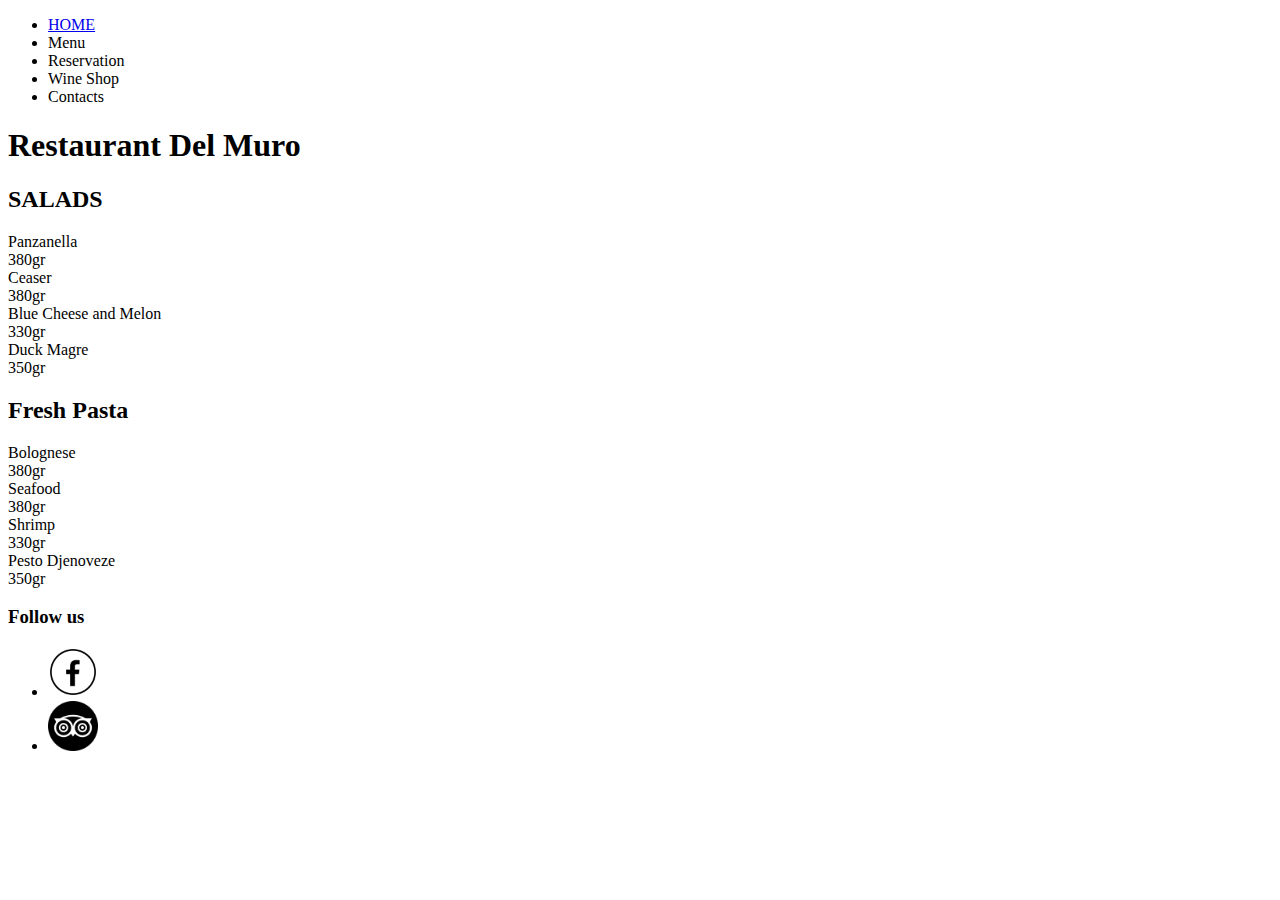
==== menu.html @ 31595d92 "update index html and menu html" ====
<!DOCTYPE html>
<html lang="en">
<head>
    <meta charset="UTF-8">
    <meta http-equiv="X-UA-Compatible" content="IE=edge">
    <meta name="viewport" content="width=device-width, initial-scale=1.0">
    <title>Del Muro | Menu</title>
</head>
<body>
    <header>
        <nav>
            <ul>
                <li><a href="index.html">HOME</a></li>
                <li>Menu</li>
                <li>Reservation</li>
                <li>Wine Shop</li>
                <li>Contacts</li>
            </ul>
        </nav>
        <h1>Restaurant Del Muro</h1>
    </header>
        <h2>SALADS</h2>
        <div>
            <div class="meal">Panzanella</div> 
            <div class="grm">380gr</div> 

            <div class="meal">Ceaser</div>
            <div class="grm">380gr</div>  
            <div class="meal">Blue Cheese and Melon</div>
            <div class="grm">330gr</div> 
            <div class="meal">Duck Magre</div> 
            <div class="grm">350gr</div> 
        </div>
        <h2>Fresh Pasta</h2>
        <div>
            <div class="meal">Bolognese</div> 
            <div class="grm">380gr</div> 
            <div class="meal">Seafood</div>
            <div class="grm">380gr</div>  
            <div class="meal">Shrimp</div>
            <div class="grm">330gr</div> 
            <div class="meal">Pesto Djenoveze</div> 
            <div class="grm">350gr</div> 
        </div>

    <footer>
        <h3>Follow us</h3>
        <ul>
            <li><a href="https://www.facebook.com/delmurosozopol/" target="_blank"> <img src="images/logo-facebookpng-32255.png" alt="Facebook" width="50" height ="50"></a></li>
            <li><a href="https://www.tripadvisor.com/Restaurant_Review-g635769-d8552673-Reviews-Del_Muro-Sozopol_Burgas_Province.html"><img src="images/tripadvisor-28220.png" alt="TripAdvisor" width="50" height ="50"></a></li>
        </ul>
    </footer>
    
</body>
</html>
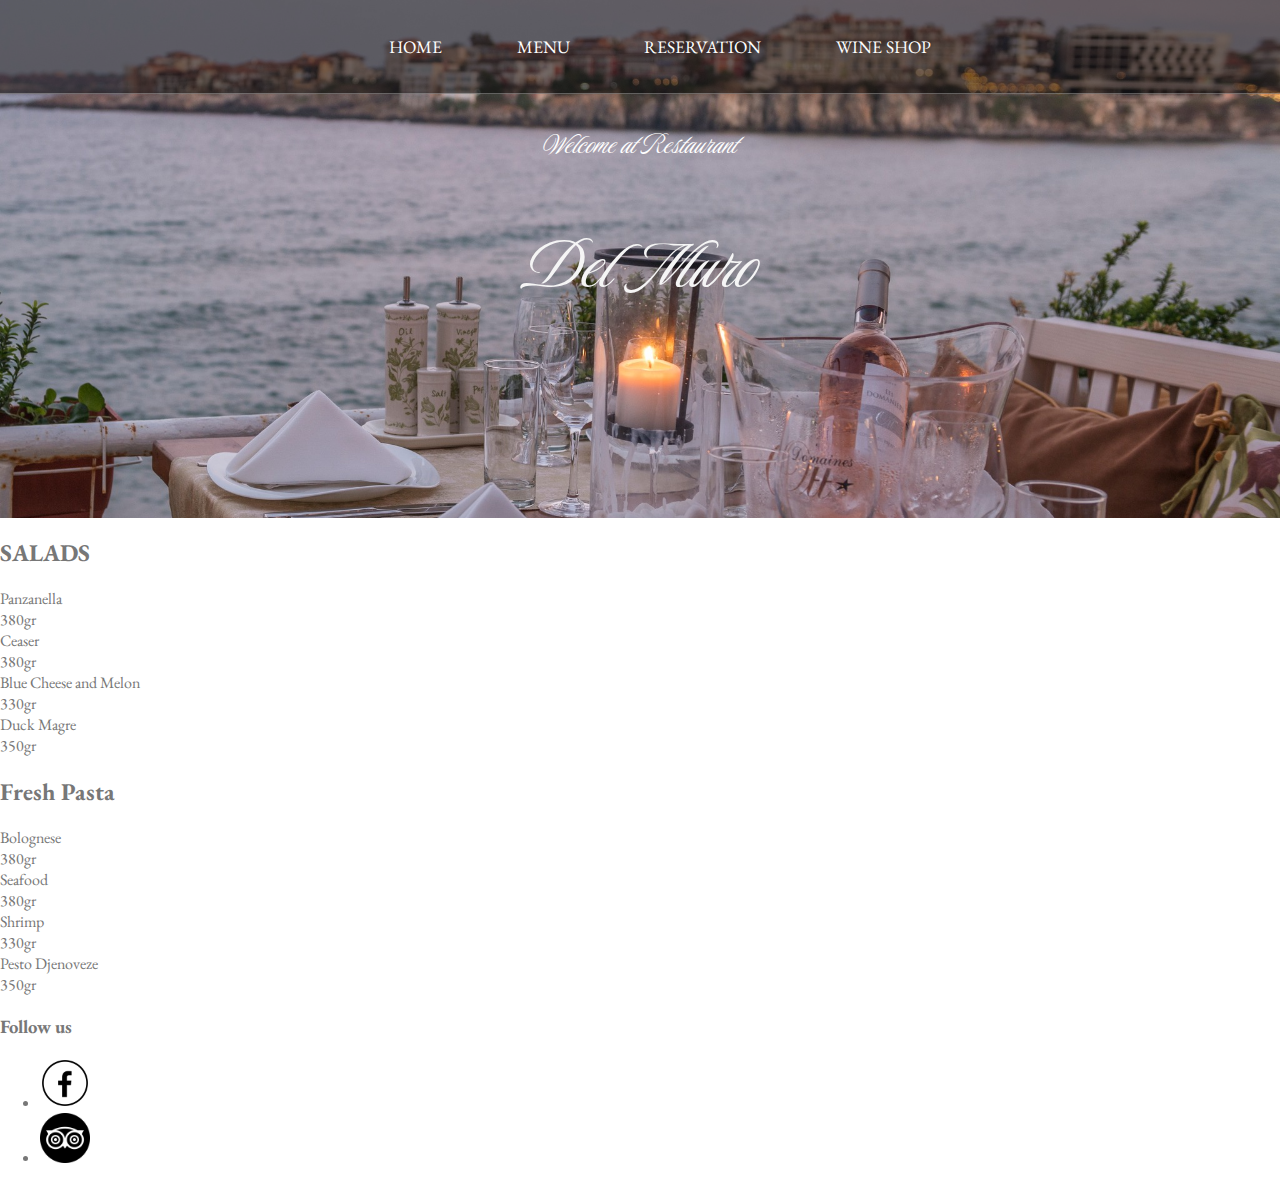
==== commit 5c2fe59b: "update HTML CSS menu and index" ====
--- a/menu.html
+++ b/menu.html
@@ -5,19 +5,22 @@
     <meta http-equiv="X-UA-Compatible" content="IE=edge">
     <meta name="viewport" content="width=device-width, initial-scale=1.0">
     <title>Del Muro | Menu</title>
+    <link rel="stylesheet" href="styles.css">
 </head>
 <body>
-    <header>
-        <nav>
-            <ul>
+    <header class="main-header">
+        <nav class="navigation">
+            <ul class="navUL">
                 <li><a href="index.html">HOME</a></li>
-                <li>Menu</li>
-                <li>Reservation</li>
-                <li>Wine Shop</li>
-                <li>Contacts</li>
+                <li><a href="menu.html">Menu</a></li>
+                <li><a>Reservation</a></li>
+                <li><a>Wine Shop</a></li>
             </ul>
         </nav>
-        <h1>Restaurant Del Muro</h1>
+        <div class="centralH">
+        <h3 class ="subH">Welcome at Restaurant</h3>
+        <h1 class="restaurant-name">Del  Muro</h1>
+        </div>
     </header>
         <h2>SALADS</h2>
         <div>
--- a/styles.css
+++ b/styles.css
@@ -0,0 +1,61 @@
+@import url('https://fonts.googleapis.com/css2?family=EB+Garamond&family=Luxurious+Script&display=swap');
+@import url('https://fonts.googleapis.com/css2?family=Luxurious+Script&display=swap');
+*{
+    box-sizing: border-box;
+    color: #777;
+    font-family: EB Garamond;
+}
+title {
+    font-family: Luxurious script;
+}
+html, body{
+    margin: 0;
+    padding: 0;
+}
+.navUL {
+    margin: 0;
+}
+.navUL li{
+    display: inline;
+ 
+
+}
+.navUL a{
+    display: inline-block;
+    padding: 2em;
+    color: white;
+    text-decoration: none;
+    text-transform: uppercase;
+
+}
+.navUL a:hover{
+    background-color: rgba(255,255, 255,.3);
+}
+.navigation{
+    text-align: center;
+    font-size: 1.1em;
+    border-bottom: 1px solid rgba(255,255, 255,.3);
+    background-color: rgba(0,0, 0,.5);
+
+}
+.restaurant-name{
+    font-size: 5em;
+    color: whitesmoke;
+    font-weight: lighter;
+    font-family: Luxurious script;
+    text-align: center;
+}
+
+.subH{
+    font-size: 2em;
+    font-weight: lighter;
+    color: white;
+    font-family: Luxurious script;
+    padding-bottom: 0;
+    text-align: center;
+}
+.main-header {
+    background-image: url(images/shampaigne.jpg);
+    background-size: cover;
+    padding-bottom: 150px;
+}
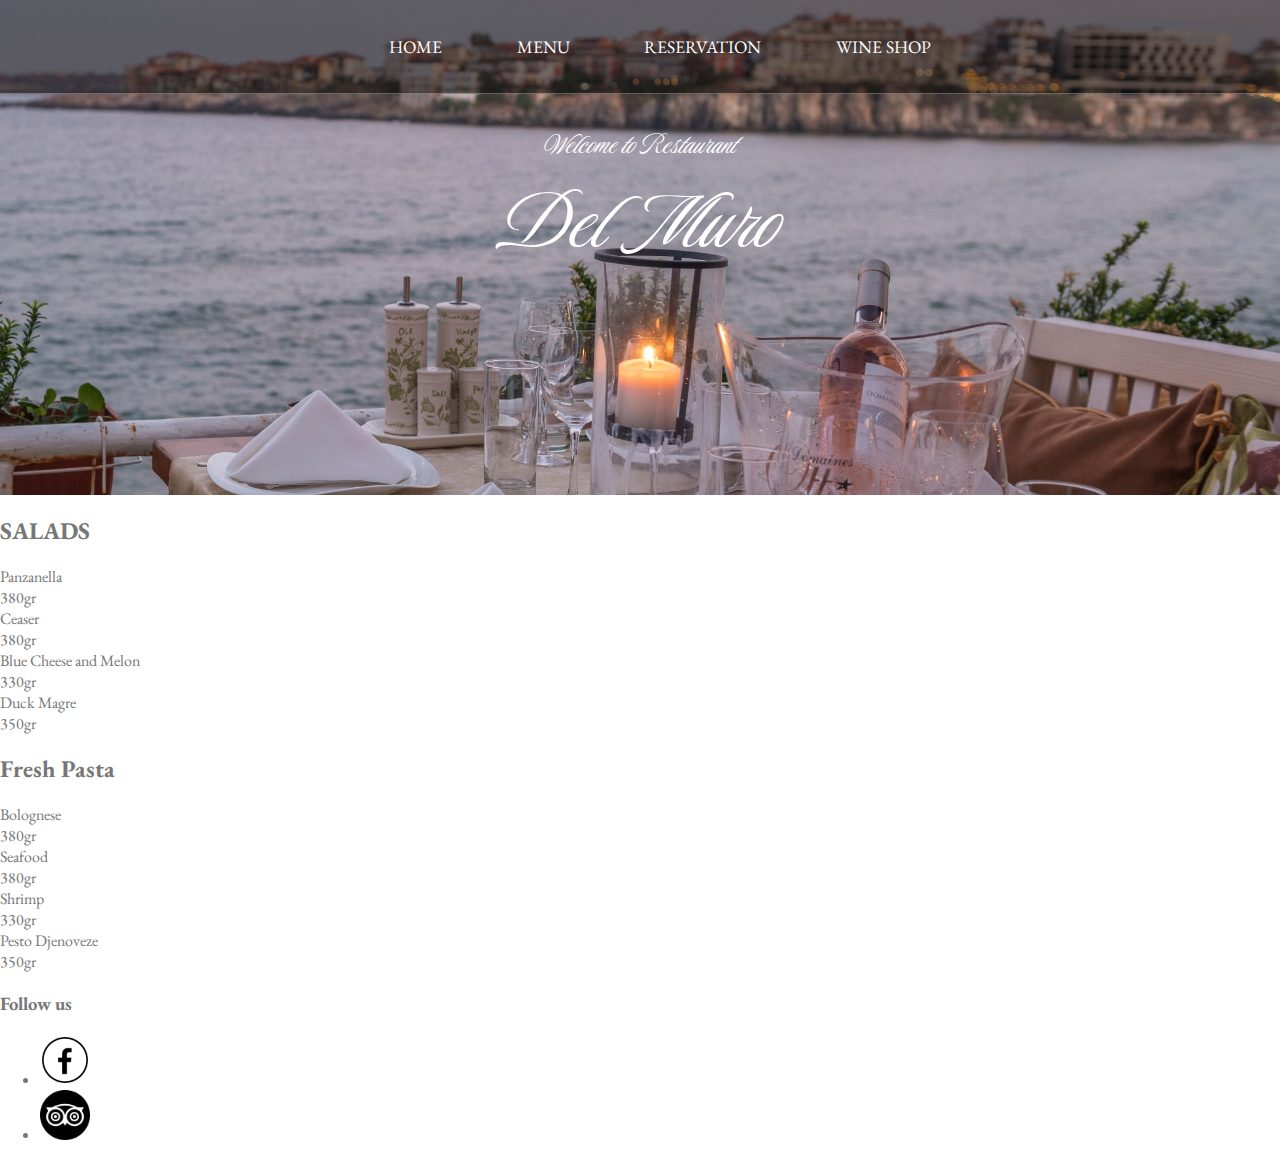
==== commit 307389cd: "update HTML CSS menu and index" ====
--- a/menu.html
+++ b/menu.html
@@ -18,7 +18,7 @@
             </ul>
         </nav>
         <div class="centralH">
-        <h3 class ="subH">Welcome at Restaurant</h3>
+        <h3 class ="subH">Welcome to Restaurant</h3>
         <h1 class="restaurant-name">Del  Muro</h1>
         </div>
     </header>
--- a/styles.css
+++ b/styles.css
@@ -39,11 +39,14 @@
 
 }
 .restaurant-name{
-    font-size: 5em;
-    color: whitesmoke;
+    font-size: 6em;
+    color: white;
     font-weight: lighter;
     font-family: Luxurious script;
     text-align: center;
+    margin-top: 0;
+    padding-top: 0;
+
 }
 
 .subH{
@@ -53,6 +56,8 @@
     font-family: Luxurious script;
     padding-bottom: 0;
     text-align: center;
+    margin-bottom: 0;
+
 }
 .main-header {
     background-image: url(images/shampaigne.jpg);
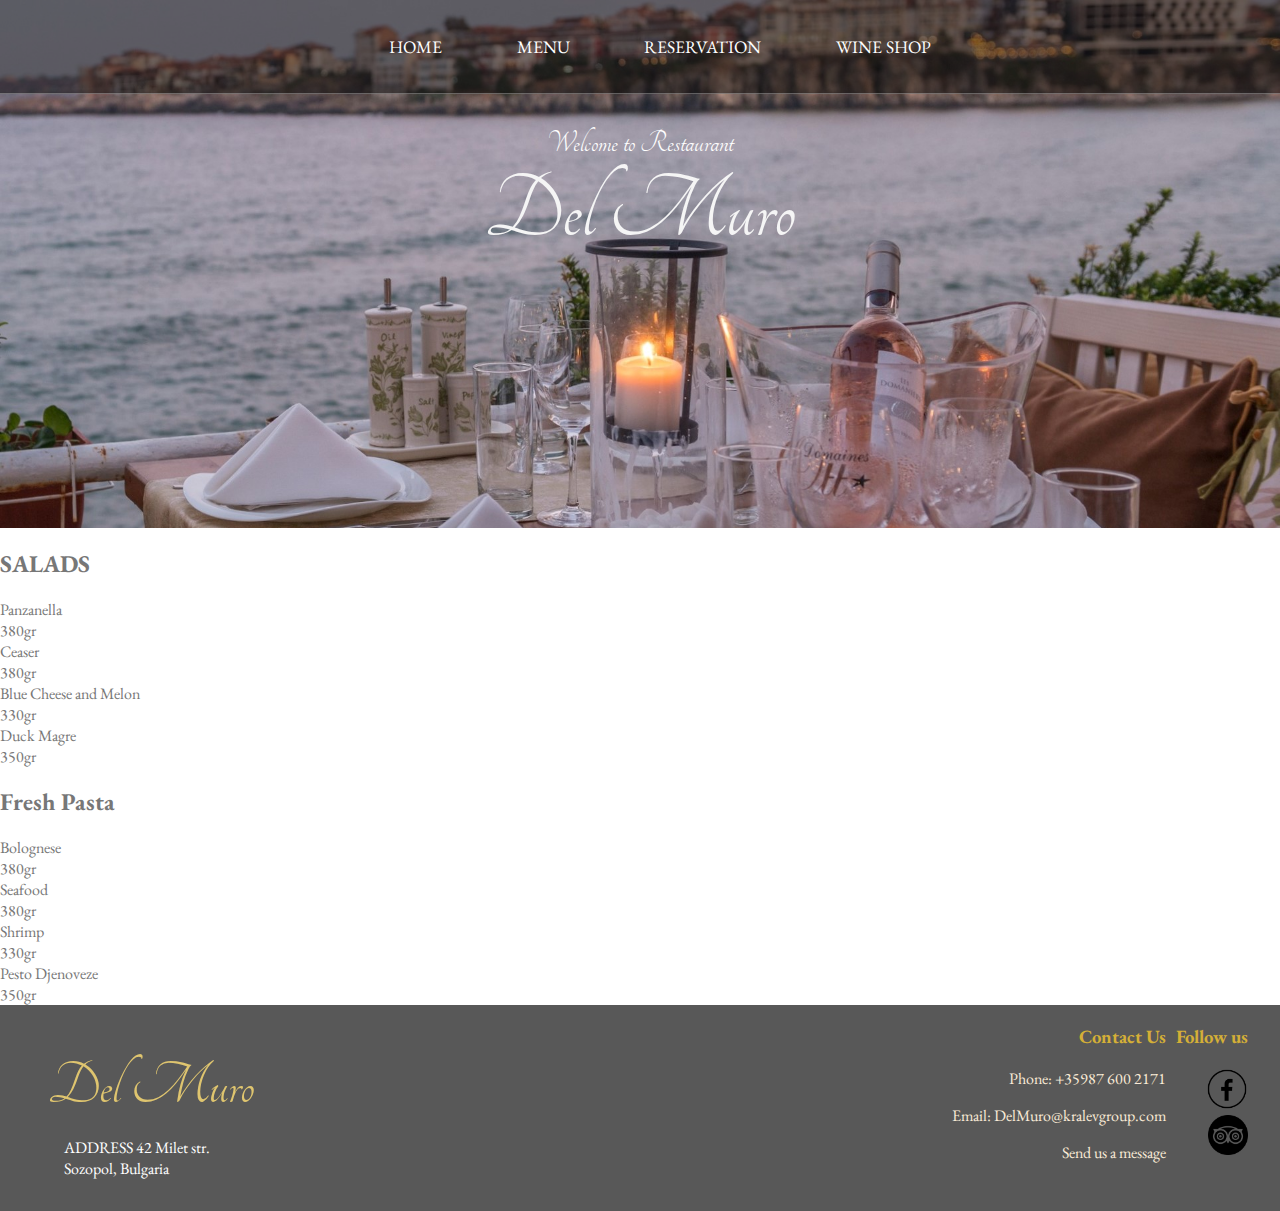
==== commit 8222787a: "update HTML CSS menu and index" ====
--- a/menu.html
+++ b/menu.html
@@ -46,13 +46,28 @@
             <div class="grm">350gr</div> 
         </div>
 
-    <footer>
-        <h3>Follow us</h3>
-        <ul>
-            <li><a href="https://www.facebook.com/delmurosozopol/" target="_blank"> <img src="images/logo-facebookpng-32255.png" alt="Facebook" width="50" height ="50"></a></li>
-            <li><a href="https://www.tripadvisor.com/Restaurant_Review-g635769-d8552673-Reviews-Del_Muro-Sozopol_Burgas_Province.html"><img src="images/tripadvisor-28220.png" alt="TripAdvisor" width="50" height ="50"></a></li>
-        </ul>
-    </footer>
+        <footer class="main-footer">
+            <span class="nameAddress">
+                <h3 class="restaurant-name footer-head">Del  Muro</h3>
+                <div class="address-div ">ADDRESS 42 Milet str.</div>
+                <div class="address-div ">Sozopol, Bulgaria</div>
+            </span>
+            <span>
+                <h3 class="footer-header">Contact Us</h3>
+                <ul class="footer-ul contactUs">
+                    <li><span>Phone: +35987 600 2171</span></li>
+                    <li><span>Email: DelMuro@kralevgroup.com</span></li>
+                    <li><span>Send us a message</span></li>
+                </ul>
+            </span>
+            <span>
+                <h3 class="footer-header">Follow us</h3>
+                <ul class="footer-ul followUS">
+                    <li><a href="https://www.facebook.com/delmurosozopol/" target="_blank"> <img src="images/logo-facebookpng-32255.png" alt="Facebook" width="42" height ="42"></a></li>
+                    <li><a href="https://www.tripadvisor.com/Restaurant_Review-g635769-d8552673-Reviews-Del_Muro-Sozopol_Burgas_Province.html" target="_blank"><img src="images/tripadvisor-28220.png" alt="TripAdvisor" width="40" height ="40"></a></li>
+                </ul>
+            </span>
+        </footer>
     
 </body>
 </html>--- a/styles.css
+++ b/styles.css
@@ -1,5 +1,6 @@
 @import url('https://fonts.googleapis.com/css2?family=EB+Garamond&family=Luxurious+Script&display=swap');
 @import url('https://fonts.googleapis.com/css2?family=Luxurious+Script&display=swap');
+@import url('https://fonts.googleapis.com/css2?family=Tangerine&display=swap');
 *{
     box-sizing: border-box;
     color: #777;
@@ -12,18 +13,17 @@
     margin: 0;
     padding: 0;
 }
+
 .navUL {
     margin: 0;
 }
 .navUL li{
     display: inline;
- 
-
 }
 .navUL a{
     display: inline-block;
     padding: 2em;
-    color: white;
+    color: rgb(255, 255, 255);
     text-decoration: none;
     text-transform: uppercase;
 
@@ -40,9 +40,9 @@
 }
 .restaurant-name{
     font-size: 6em;
-    color: white;
-    font-weight: lighter;
-    font-family: Luxurious script;
+    color: whitesmoke;
+    font-weight: normal;
+    font-family: Tangerine;
     text-align: center;
     margin-top: 0;
     padding-top: 0;
@@ -53,14 +53,126 @@
     font-size: 2em;
     font-weight: lighter;
     color: white;
-    font-family: Luxurious script;
+    font-family: Tangerine;
     padding-bottom: 0;
     text-align: center;
     margin-bottom: 0;
 
 }
 .main-header {
-    background-image: url(images/shampaigne.jpg);
+    background-image: url(images/shampaigneStr.jpg);
     background-size: cover;
-    padding-bottom: 150px;
+    padding-bottom: 200px;
 }
+.content-section{
+    margin: 3em; 
+    border-top: 2px solid  rgb(212,175,55);
+    border-bottom: 2px solid  rgb(212,175,55);
+}
+
+.container{
+    text-align: center;
+    padding: 0 35%;
+}
+.container2{
+    text-align: center;
+    padding: 0 25%;
+}
+.h2content{
+    color:rgb(212,175,55);
+}
+.about-section {
+    margin: 6em;
+    height: fit-content;
+    min-height: 575px;
+    
+}
+.about-section.about-DelMuro{
+    background-image: linear-gradient(rgba(248, 131, 88, 0.1), white) ;
+    min-width: 365px;
+}
+.about-section.about-wall{
+    background-image: linear-gradient(rgba(169, 211, 235, 0.2),white );
+    min-width: 665px;
+}
+.experience-image{
+    margin-left: 2em;
+    margin-right: 3em;
+    float: left;
+}
+.experience-delMuro{
+    height: 400px;
+    width: 330px;
+
+}
+.experience-wall{
+    height: 400px;
+    width: 450px;
+    border-radius: 50%;
+}
+.about-paragraph{
+    margin-left: 6em;
+    margin-right: 2em;
+    padding: 1em;
+    text-align: right;   
+}
+.about-main-header{
+    font-family: EB Garamond;
+    font-weight: lighter;
+    color:  rgb(63, 63, 63);
+    font-size: 3em;
+    padding-bottom: 1em;
+    margin: 0;
+    text-align: center;
+}
+.about-header{
+    font-family: Tangerine;
+    font-weight: lighter;
+    color: rgb(63, 63, 63);
+    font-size: 2em;
+    padding-top: 1em;
+    margin: 0;
+    text-align: center;
+}
+
+.main-footer{
+    background-color: rgb(88, 88, 88);
+    display: flex;
+    text-align: center;
+    align-items: stretch;
+}
+.footer-head{
+    color:rgb(223, 197, 111);
+    font-size: 4rem;
+    padding: 1rem;
+    margin: 0;
+    text-align:left;
+}
+.footer-header{
+    color:rgb(212,175,55);
+    text-align: right;
+}
+
+.footer-ul {
+    list-style-type: none;
+    text-align: right;
+}
+.contactUs li span{  
+    color: antiquewhite;
+}
+.contactUs li{  
+    padding-bottom: 1em;
+}
+.contactUs li span:hover{
+    font-size: larger;
+    border-bottom: 1px solid white;
+}
+.address-div{
+    color: white;
+    text-align: left;
+    padding-left: 2rem;
+}
+.nameAddress{  
+    padding: 2rem;
+    flex-grow: 0.95;
+}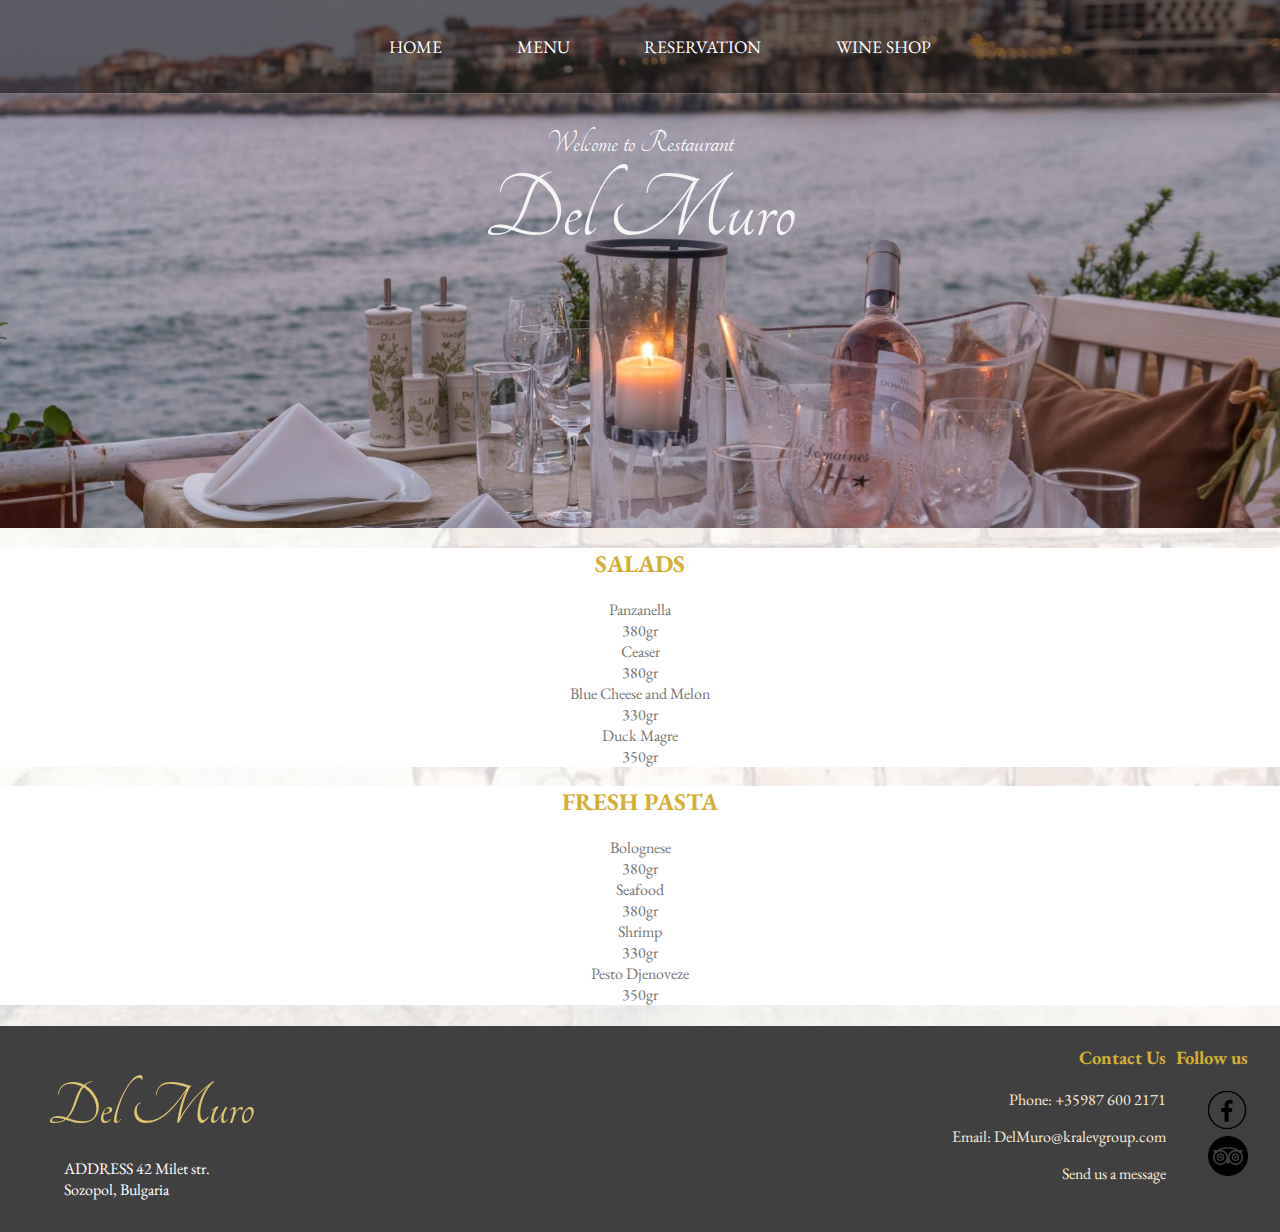
==== commit 6ba08d76: "add update" ====
--- a/menu.html
+++ b/menu.html
@@ -22,8 +22,9 @@
         <h1 class="restaurant-name">Del  Muro</h1>
         </div>
     </header>
-        <h2>SALADS</h2>
-        <div>
+        
+        <div class="container">
+            <h2 class="h2content">SALADS</h2>
             <div class="meal">Panzanella</div> 
             <div class="grm">380gr</div> 
 
@@ -34,8 +35,9 @@
             <div class="meal">Duck Magre</div> 
             <div class="grm">350gr</div> 
         </div>
-        <h2>Fresh Pasta</h2>
-        <div>
+        
+        <div class="container">
+            <h2 class="h2content">FRESH PASTA</h2>
             <div class="meal">Bolognese</div> 
             <div class="grm">380gr</div> 
             <div class="meal">Seafood</div>
@@ -45,7 +47,7 @@
             <div class="meal">Pesto Djenoveze</div> 
             <div class="grm">350gr</div> 
         </div>
-
+        <br>
         <footer class="main-footer">
             <span class="nameAddress">
                 <h3 class="restaurant-name footer-head">Del  Muro</h3>
--- a/styles.css
+++ b/styles.css
@@ -6,6 +6,7 @@
     color: #777;
     font-family: EB Garamond;
 }
+
 title {
     font-family: Luxurious script;
 }
@@ -13,6 +14,18 @@
     margin: 0;
     padding: 0;
 }
+html{
+
+    background: url(images/wall/crackedWall.jpg) no-repeat center center fixed; 
+    -webkit-background-size: cover;
+    -moz-background-size: cover;
+    -o-background-size: cover;
+    background-size: cover;
+}
+body {
+    background:rgba(255,255, 255,0.8);
+
+  }
 
 .navUL {
     margin: 0;
@@ -71,10 +84,12 @@
 }
 
 .container{
+    background-color: white;
     text-align: center;
     padding: 0 35%;
 }
 .container2{
+    background-color: white;
     text-align: center;
     padding: 0 25%;
 }
@@ -136,7 +151,7 @@
 }
 
 .main-footer{
-    background-color: rgb(88, 88, 88);
+    background-color: rgb(65, 64, 64);
     display: flex;
     text-align: center;
     align-items: stretch;
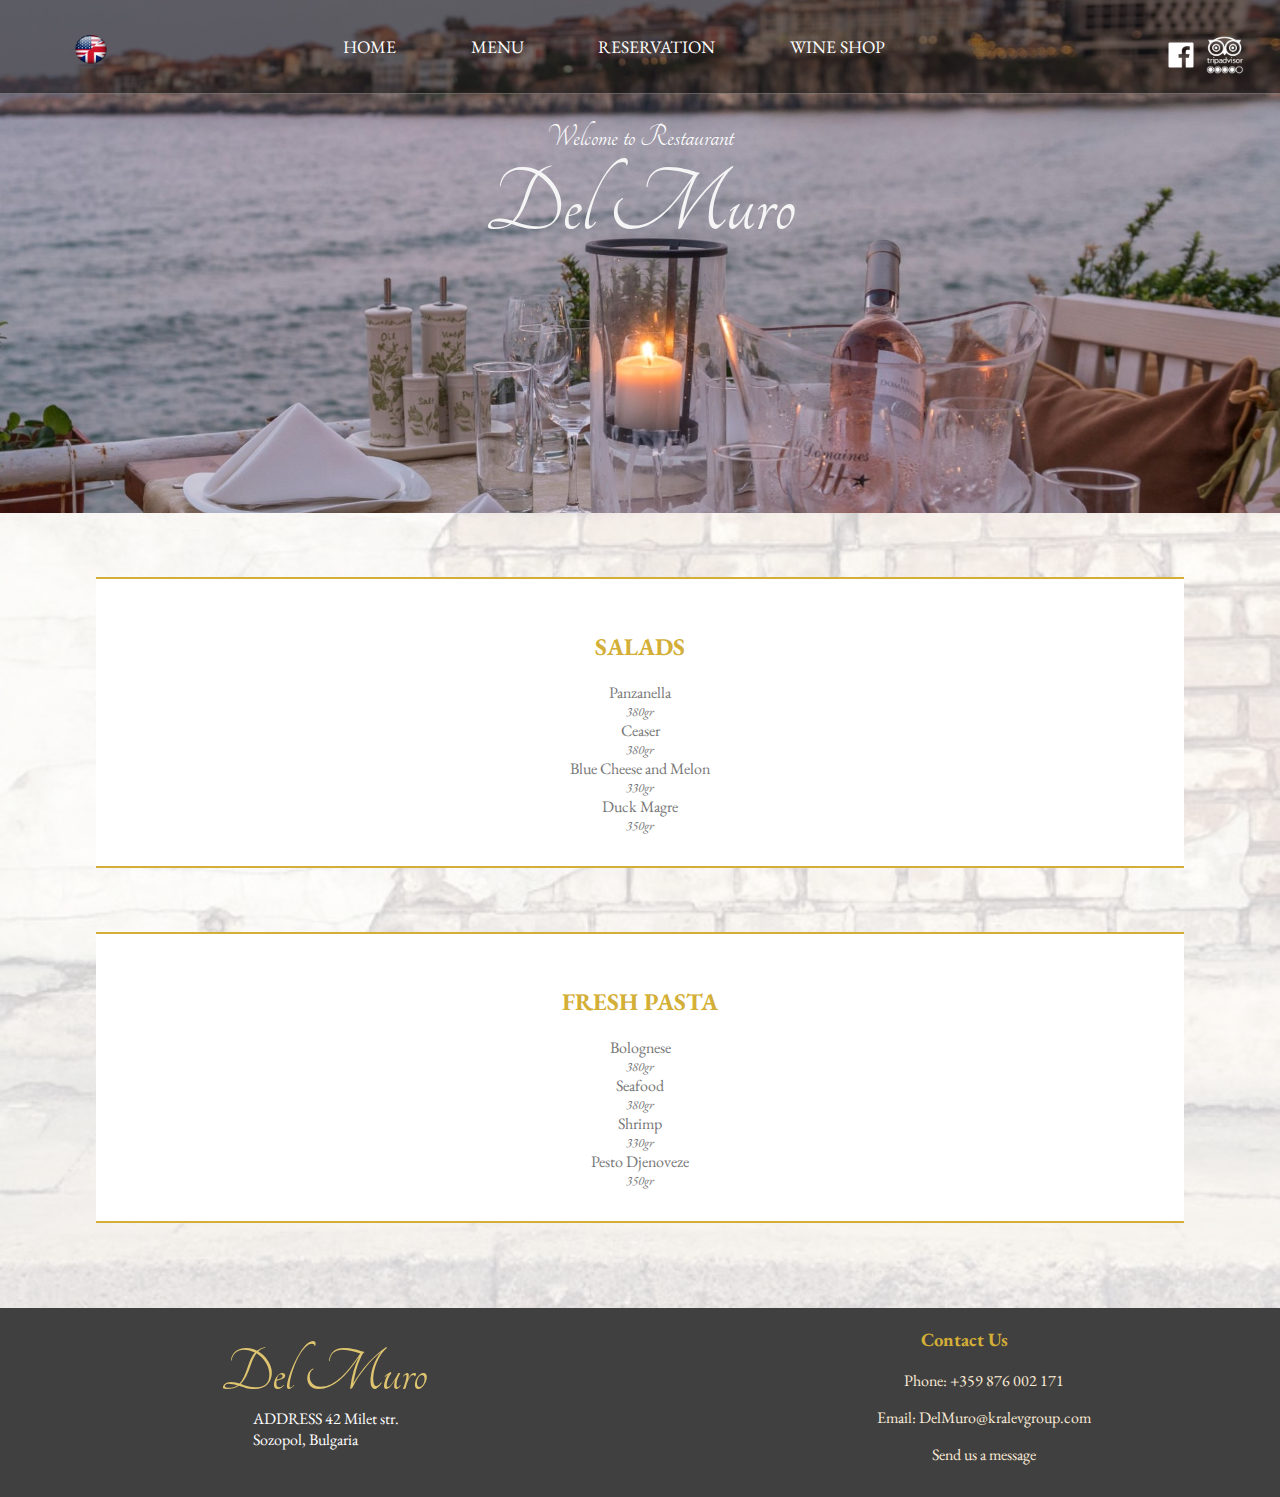
==== commit eee379d3: "update css" ====
--- a/menu.html
+++ b/menu.html
@@ -9,21 +9,32 @@
 </head>
 <body>
     <header class="main-header">
+
         <nav class="navigation">
-            <ul class="navUL">
-                <li><a href="index.html">HOME</a></li>
-                <li><a href="menu.html">Menu</a></li>
-                <li><a>Reservation</a></li>
-                <li><a>Wine Shop</a></li>
-            </ul>
+                <ul class="navUL">
+                    <li class="lang-nav"><a href="https://www.google.com/" target="_blank"> <img src="images/EnglishLogo.png" alt="Facebook" width="32" height ="32"></a></li>
+                    <li class="navULLI"><a href="index.html">HOME</a></li>
+                    <li class="navULLI"><a href="menu.html">Menu</a></li>
+                    <li class="navULLI"><a>Reservation</a></li>
+                    <li class="navULLI"><a>Wine Shop</a></li>
+                    <li class="social-nav">                    
+                        <ul class="links-ul">
+                            <li id="trip-logo"><a href="https://www.facebook.com/delmurosozopol/" target="_blank"> <img src="images/facebook-icon-png-774.png" alt="Facebook" width="40" height ="40"></a></li>
+                            <li><a href="https://www.tripadvisor.com/Restaurant_Review-g635769-d8552673-Reviews-Del_Muro-Sozopol_Burgas_Province.html" target="_blank"><img src="images/wall/tripadvisor-icon-white.png" alt="TripAdvisor" width="40" height ="40"></a></li>
+                        </ul>
+                    </li>
+                </ul>
+
+
+
         </nav>
         <div class="centralH">
-        <h3 class ="subH">Welcome to Restaurant</h3>
-        <h1 class="restaurant-name">Del  Muro</h1>
+            <h3 class ="subH">Welcome to Restaurant</h3>
+            <h1 class="restaurant-name">Del  Muro</h1>
         </div>
     </header>
         
-        <div class="container">
+        <div class="container menu-section gold-border">
             <h2 class="h2content">SALADS</h2>
             <div class="meal">Panzanella</div> 
             <div class="grm">380gr</div> 
@@ -36,7 +47,7 @@
             <div class="grm">350gr</div> 
         </div>
         
-        <div class="container">
+        <div class="container menu-section gold-border">
             <h2 class="h2content">FRESH PASTA</h2>
             <div class="meal">Bolognese</div> 
             <div class="grm">380gr</div> 
@@ -57,18 +68,12 @@
             <span>
                 <h3 class="footer-header">Contact Us</h3>
                 <ul class="footer-ul contactUs">
-                    <li><span>Phone: +35987 600 2171</span></li>
+                    <li><span>Phone: +359 876 002 171</span></li>
                     <li><span>Email: DelMuro@kralevgroup.com</span></li>
                     <li><span>Send us a message</span></li>
                 </ul>
             </span>
-            <span>
-                <h3 class="footer-header">Follow us</h3>
-                <ul class="footer-ul followUS">
-                    <li><a href="https://www.facebook.com/delmurosozopol/" target="_blank"> <img src="images/logo-facebookpng-32255.png" alt="Facebook" width="42" height ="42"></a></li>
-                    <li><a href="https://www.tripadvisor.com/Restaurant_Review-g635769-d8552673-Reviews-Del_Muro-Sozopol_Burgas_Province.html" target="_blank"><img src="images/tripadvisor-28220.png" alt="TripAdvisor" width="40" height ="40"></a></li>
-                </ul>
-            </span>
+    
         </footer>
     
 </body>
--- a/styles.css
+++ b/styles.css
@@ -15,18 +15,40 @@
     padding: 0;
 }
 html{
-
     background: url(images/wall/crackedWall.jpg) no-repeat center center fixed; 
     -webkit-background-size: cover;
     -moz-background-size: cover;
     -o-background-size: cover;
     background-size: cover;
+ 
 }
 body {
     background:rgba(255,255, 255,0.8);
-
   }
-
+/******************************************* NAVIGATION ********************************************************/
+
+
+.lang-nav{
+    padding: 2em;
+    float: left;
+}
+.social-nav{
+    padding: 2em;
+    float: right;
+}
+
+.links-ul{
+    list-style-type: none ;
+    text-align: center;
+}
+
+.links-ul li{
+    display: inline;
+    margin: 0;
+}
+.links-ul a{
+    padding: 1em;
+}
 .navUL {
     margin: 0;
 }
@@ -35,13 +57,15 @@
 }
 .navUL a{
     display: inline-block;
-    padding: 2em;
+    padding: 0;
     color: rgb(255, 255, 255);
     text-decoration: none;
     text-transform: uppercase;
-
-}
-.navUL a:hover{
+}
+.navULLI a{
+    padding: 2em;
+}
+.navULLI a:hover{
     background-color: rgba(255,255, 255,.3);
 }
 .navigation{
@@ -49,8 +73,10 @@
     font-size: 1.1em;
     border-bottom: 1px solid rgba(255,255, 255,.3);
     background-color: rgba(0,0, 0,.5);
-
-}
+}
+
+
+/******************************************* HEAD NAME ********************************************************/
 .restaurant-name{
     font-size: 6em;
     color: whitesmoke;
@@ -59,7 +85,6 @@
     text-align: center;
     margin-top: 0;
     padding-top: 0;
-
 }
 
 .subH{
@@ -69,74 +94,51 @@
     font-family: Tangerine;
     padding-bottom: 0;
     text-align: center;
-    margin-bottom: 0;
-
+    margin: 0;
+}
+.centralH{
+    margin: 0;
+    align-items: center;
+    padding: 2%;
+    padding-bottom: 15%;
 }
 .main-header {
+    margin-top: 0;
     background-image: url(images/shampaigneStr.jpg);
     background-size: cover;
-    padding-bottom: 200px;
+    background-position: center 0;
 }
 .content-section{
-    margin: 3em; 
+    margin: auto; 
+    background-color: white;
+    text-align: center;
+    padding: 10px 50px;
+}
+.gold-border{
     border-top: 2px solid  rgb(212,175,55);
     border-bottom: 2px solid  rgb(212,175,55);
 }
-
-.container{
-    background-color: white;
-    text-align: center;
-    padding: 0 35%;
-}
-.container2{
-    background-color: white;
-    text-align: center;
-    padding: 0 25%;
-}
 .h2content{
     color:rgb(212,175,55);
 }
+
+/*******************************************ABOUT********************************************************/
 .about-section {
-    margin: 6em;
-    height: fit-content;
-    min-height: 575px;
-    
+    margin: 3em;
 }
 .about-section.about-DelMuro{
     background-image: linear-gradient(rgba(248, 131, 88, 0.1), white) ;
-    min-width: 365px;
+ 
 }
 .about-section.about-wall{
     background-image: linear-gradient(rgba(169, 211, 235, 0.2),white );
-    min-width: 665px;
-}
-.experience-image{
-    margin-left: 2em;
-    margin-right: 3em;
-    float: left;
-}
-.experience-delMuro{
-    height: 400px;
-    width: 330px;
-
-}
-.experience-wall{
-    height: 400px;
-    width: 450px;
-    border-radius: 50%;
-}
-.about-paragraph{
-    margin-left: 6em;
-    margin-right: 2em;
-    padding: 1em;
-    text-align: right;   
-}
+}
+
 .about-main-header{
     font-family: EB Garamond;
     font-weight: lighter;
     color:  rgb(63, 63, 63);
     font-size: 3em;
-    padding-bottom: 1em;
     margin: 0;
     text-align: center;
 }
@@ -150,28 +152,113 @@
     text-align: center;
 }
 
+.image-text{
+    padding-left: 10px 50px;
+    flex-wrap: wrap;
+    display: flex;
+    justify-content: space-around;
+    align-items: center;
+}
+.image-span{
+    max-width: 350px;
+}
+.image-text span{
+    margin: auto;
+    padding: 10px 20px;
+    padding-bottom: 20px;
+}
+.experience-image{
+    max-width:100%;
+    max-height:100%;
+}
+.about-paragraph{
+    max-width: 500px;
+    text-align: center;
+}
+
+.experience-wall{
+    border-radius: 50%;
+}
+/*******************************************ABOUT********************************************************/
+.location{
+    background-color: white;
+    padding-top: 1%;
+    padding-bottom: 1%;
+    padding-left: 10%;
+    /*don't shrink size but arrange atound main axis(vertically by default) when no space*/
+    flex-wrap: wrap;
+    display: flex;
+    /*main axis*/
+    justify-content: space-around;
+    /*cross axis*/
+    align-items: center;
+    /*cross axis for multiple lines*/
+    align-content: center;
+}
+
+.maps-frame{
+    max-width: 100%;
+    max-height:100%;
+}
+.location span{
+    padding: 10px;
+    margin: auto;
+}
+
+.main-button{
+    margin-top: 2em;
+    padding: 6px;
+    border: none;
+    border-radius: 16px;
+    background-color: rgb(212,175,55);
+    color: white;
+    text-shadow: black;
+    font-style: italic;
+    font-size: larger;
+    cursor: pointer;
+    display: flex;
+    align-items: center;
+    justify-content: space-around;
+    width: 230px;
+}
+
+.arrow {
+    border: solid white;
+    border-width: 0 3px 3px 0;
+    display: inline-block;
+    padding: 3px;
+    font-weight: 900;
+}
+  
+.right {
+    transform: rotate(-45deg);
+    -webkit-transform: rotate(-45deg);
+}
 .main-footer{
     background-color: rgb(65, 64, 64);
     display: flex;
     text-align: center;
-    align-items: stretch;
+    align-items: stretch; 
+    width: 100%;
+    justify-content: space-around;
+    flex-wrap: wrap;
 }
 .footer-head{
     color:rgb(223, 197, 111);
     font-size: 4rem;
-    padding: 1rem;
-    margin: 0;
+    margin: auto;
     text-align:left;
 }
 .footer-header{
     color:rgb(212,175,55);
-    text-align: right;
+    text-align: center;
 }
 
 .footer-ul {
     list-style-type: none;
-    text-align: right;
-}
+    text-align: center;
+}
+
 .contactUs li span{  
     color: antiquewhite;
 }
@@ -189,5 +276,15 @@
 }
 .nameAddress{  
     padding: 2rem;
-    flex-grow: 0.95;
+}
+.menu-section{
+    text-align: center;
+    padding: 2em;
+    background-color: white;
+    margin: 4em 6em;
+    
+}
+.grm{
+    font-size: 0.8em;
+    font-style: italic;
 }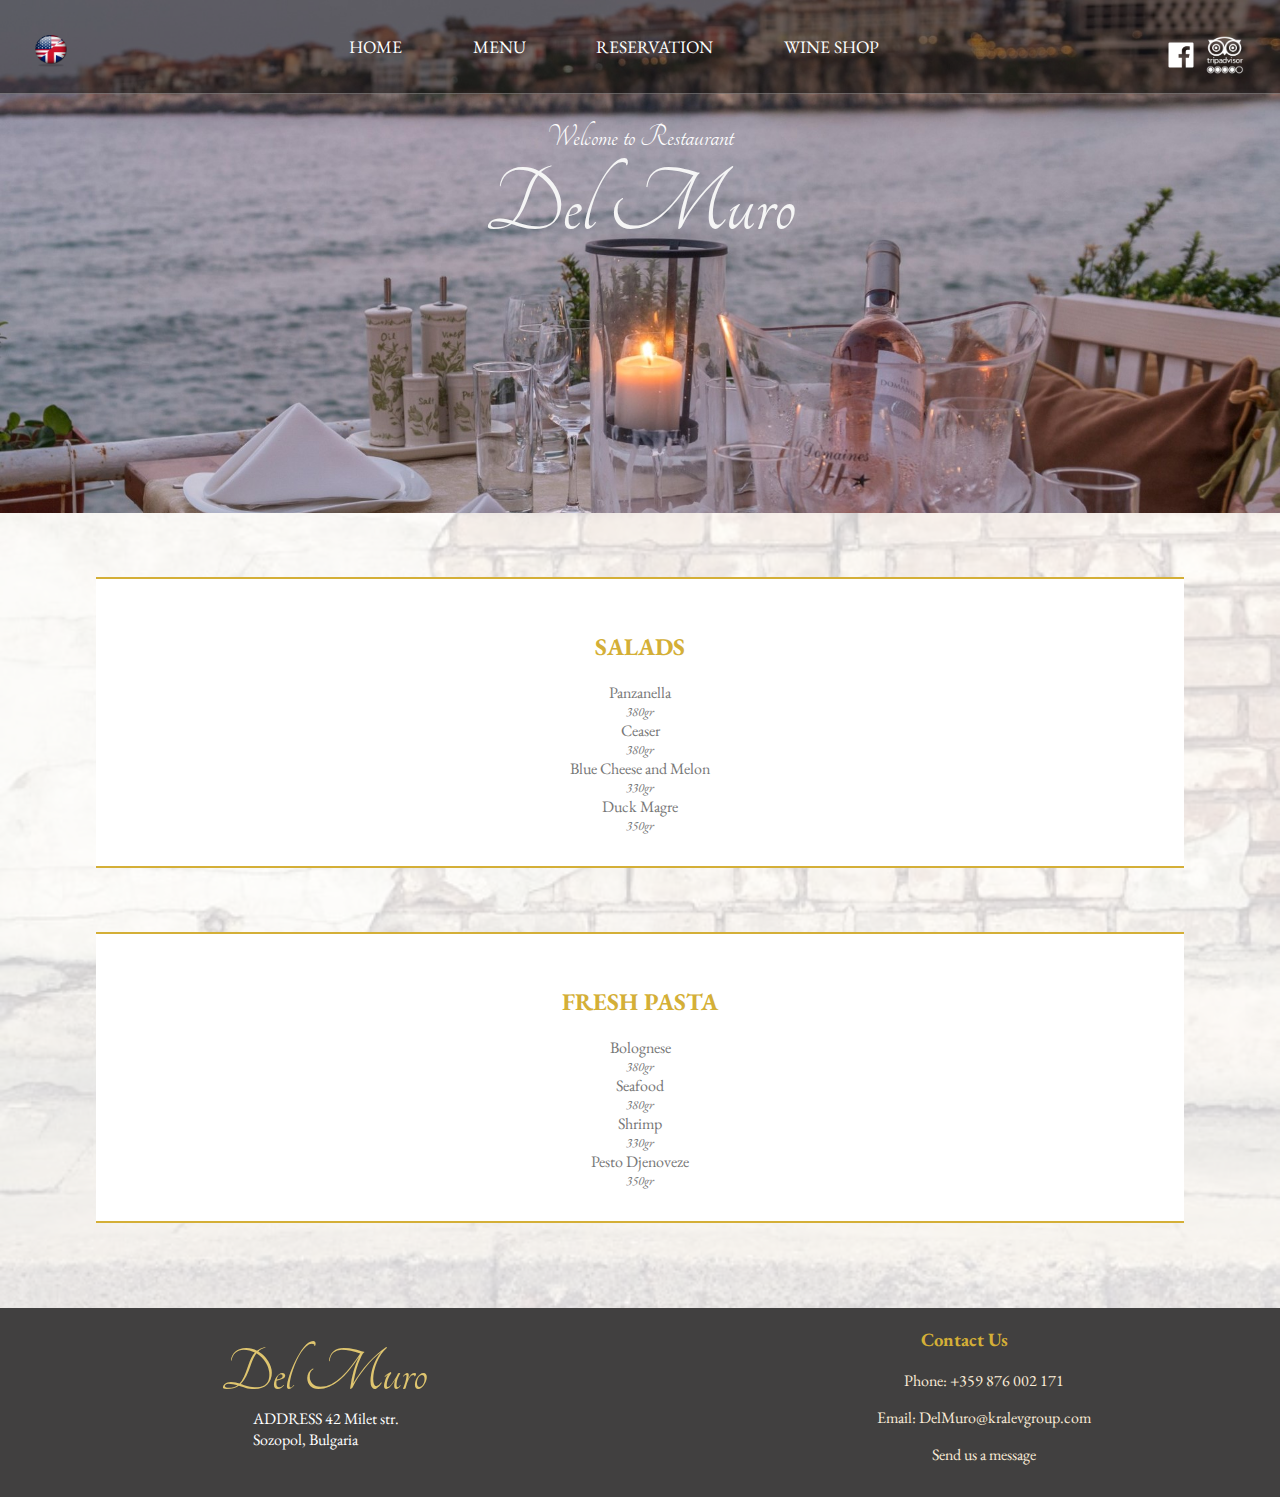
==== commit 2cab8255: "update css" ====
--- a/menu.html
+++ b/menu.html
@@ -12,21 +12,18 @@
 
         <nav class="navigation">
                 <ul class="navUL">
-                    <li class="lang-nav"><a href="https://www.google.com/" target="_blank"> <img src="images/EnglishLogo.png" alt="Facebook" width="32" height ="32"></a></li>
+                    <li class="lang-nav"><a class="icons-nav" href="https://www.google.com/" target="_blank"> <img src="images/EnglishLogo.png" alt="Facebook" width="32" height ="32"></a></li>
                     <li class="navULLI"><a href="index.html">HOME</a></li>
                     <li class="navULLI"><a href="menu.html">Menu</a></li>
                     <li class="navULLI"><a>Reservation</a></li>
                     <li class="navULLI"><a>Wine Shop</a></li>
                     <li class="social-nav">                    
                         <ul class="links-ul">
-                            <li id="trip-logo"><a href="https://www.facebook.com/delmurosozopol/" target="_blank"> <img src="images/facebook-icon-png-774.png" alt="Facebook" width="40" height ="40"></a></li>
-                            <li><a href="https://www.tripadvisor.com/Restaurant_Review-g635769-d8552673-Reviews-Del_Muro-Sozopol_Burgas_Province.html" target="_blank"><img src="images/wall/tripadvisor-icon-white.png" alt="TripAdvisor" width="40" height ="40"></a></li>
+                            <li id="trip-logo"><a class="icons-nav" href="https://www.facebook.com/delmurosozopol/" target="_blank"> <img src="images/facebook-icon-png-774.png" alt="Facebook" width="40" height ="40"></a></li>
+                            <li><a class="icons-nav" href="https://www.tripadvisor.com/Restaurant_Review-g635769-d8552673-Reviews-Del_Muro-Sozopol_Burgas_Province.html" target="_blank"><img src="images/wall/tripadvisor-icon-white.png" alt="TripAdvisor" width="40" height ="40"></a></li>
                         </ul>
                     </li>
                 </ul>
-
-
-
         </nav>
         <div class="centralH">
             <h3 class ="subH">Welcome to Restaurant</h3>
--- a/styles.css
+++ b/styles.css
@@ -28,36 +28,18 @@
 /******************************************* NAVIGATION ********************************************************/
 
 
-.lang-nav{
-    padding: 2em;
-    float: left;
-}
-.social-nav{
-    padding: 2em;
-    float: right;
-}
-
-.links-ul{
-    list-style-type: none ;
-    text-align: center;
-}
-
-.links-ul li{
-    display: inline;
-    margin: 0;
-}
-.links-ul a{
-    padding: 1em;
-}
 .navUL {
-    margin: 0;
+    display: flex;
+    flex-grow: 1;
+    justify-content: center;
+    margin: 0;
+    padding: 0 2em;
 }
 .navUL li{
     display: inline;
 }
 .navUL a{
     display: inline-block;
-    padding: 0;
     color: rgb(255, 255, 255);
     text-decoration: none;
     text-transform: uppercase;
@@ -75,6 +57,31 @@
     background-color: rgba(0,0, 0,.5);
 }
 
+.lang-nav{
+    float: left;
+    margin-right: auto;
+}
+.social-nav{
+    float: right;
+    margin-left: auto;
+
+}
+
+.links-ul{
+    list-style-type: none;
+    text-align: center;
+    padding: 0;
+}
+
+.links-ul li{
+    display: inline;
+    margin: 0;
+}
+
+.icons-nav{
+    padding-top: 2em;
+    padding-bottom: 0;
+}
 
 /******************************************* HEAD NAME ********************************************************/
 .restaurant-name{
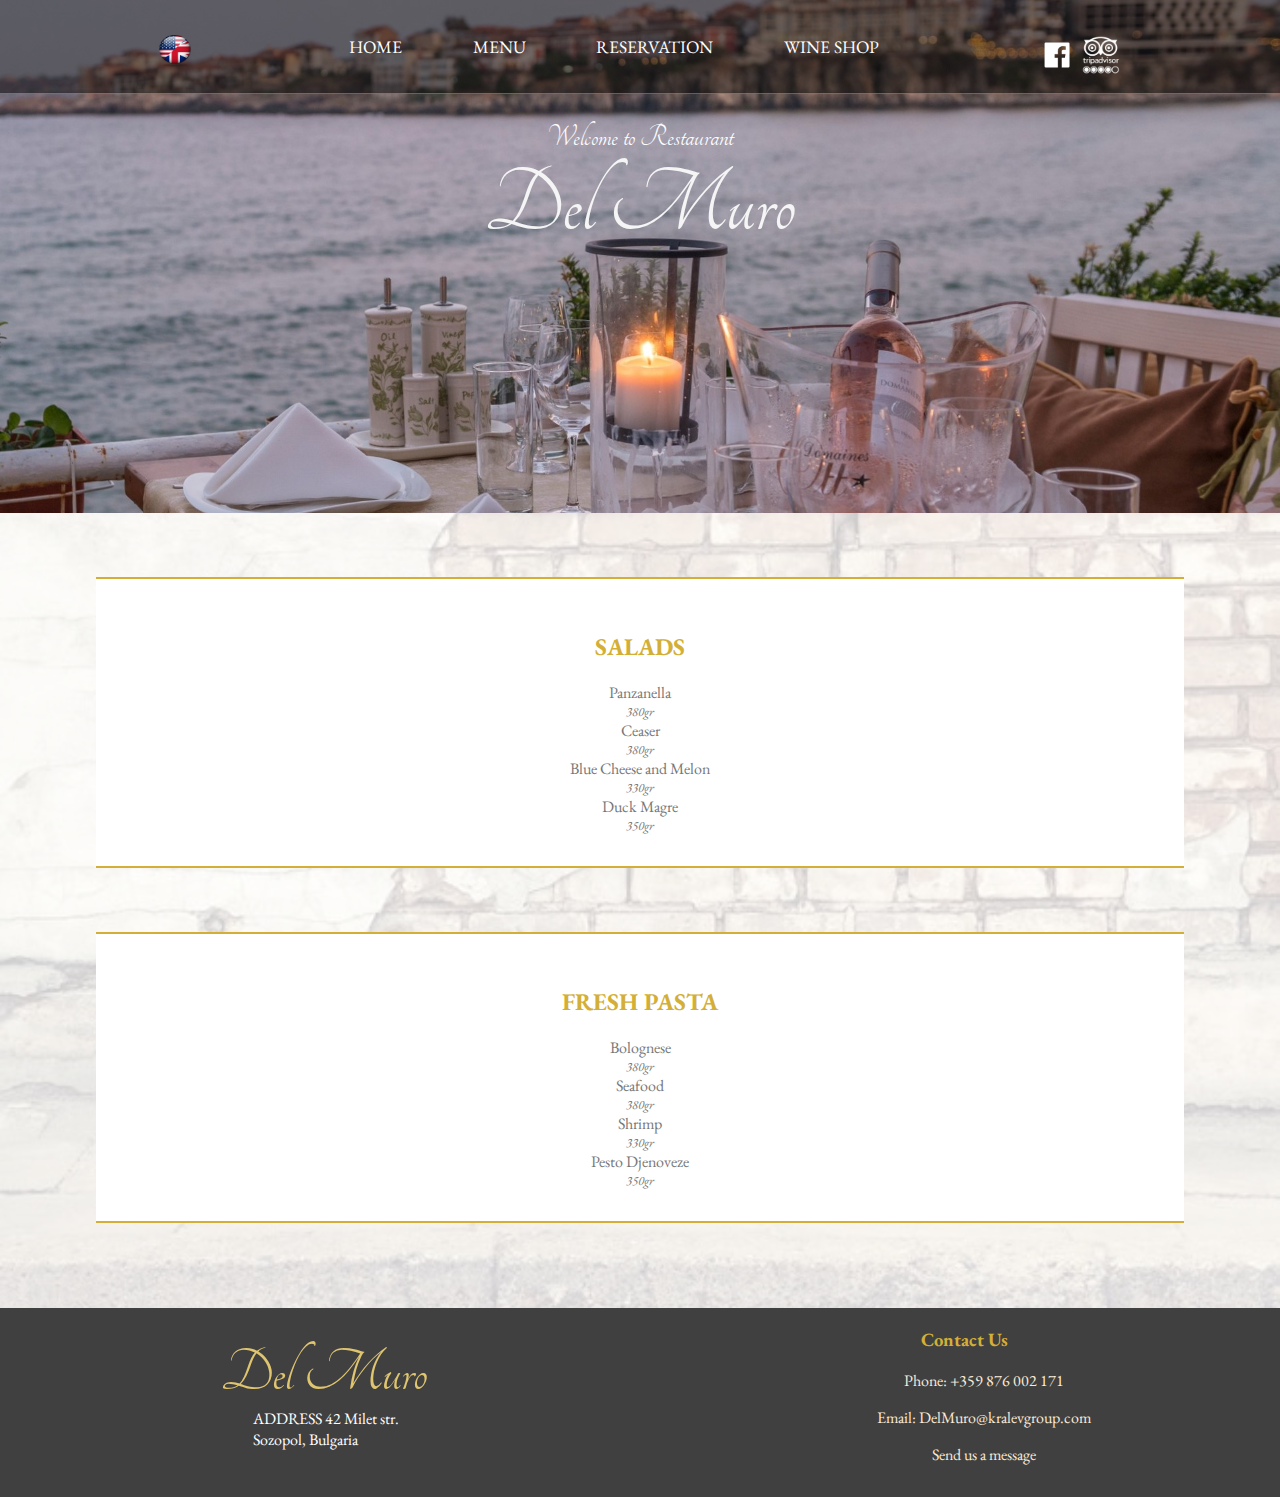
==== commit f7ec953f: "update css" ====
--- a/menu.html
+++ b/menu.html
@@ -6,24 +6,25 @@
     <meta name="viewport" content="width=device-width, initial-scale=1.0">
     <title>Del Muro | Menu</title>
     <link rel="stylesheet" href="styles.css">
+
 </head>
 <body>
+
     <header class="main-header">
-
-        <nav class="navigation">
-                <ul class="navUL">
-                    <li class="lang-nav"><a class="icons-nav" href="https://www.google.com/" target="_blank"> <img src="images/EnglishLogo.png" alt="Facebook" width="32" height ="32"></a></li>
-                    <li class="navULLI"><a href="index.html">HOME</a></li>
-                    <li class="navULLI"><a href="menu.html">Menu</a></li>
-                    <li class="navULLI"><a>Reservation</a></li>
-                    <li class="navULLI"><a>Wine Shop</a></li>
-                    <li class="social-nav">                    
-                        <ul class="links-ul">
-                            <li id="trip-logo"><a class="icons-nav" href="https://www.facebook.com/delmurosozopol/" target="_blank"> <img src="images/facebook-icon-png-774.png" alt="Facebook" width="40" height ="40"></a></li>
-                            <li><a class="icons-nav" href="https://www.tripadvisor.com/Restaurant_Review-g635769-d8552673-Reviews-Del_Muro-Sozopol_Burgas_Province.html" target="_blank"><img src="images/wall/tripadvisor-icon-white.png" alt="TripAdvisor" width="40" height ="40"></a></li>
-                        </ul>
-                    </li>
-                </ul>
+        <nav class="home-navigation">
+            <ul class="navUL">
+                <li class="lang-nav"><a class="icons-nav" href="https://www.google.com/" target="_blank"> <img src="images/EnglishLogo.png" alt="Facebook" width="32" height ="32"></a></li>
+                <li class="navULLI"><a href="index.html">HOME</a></li>
+                <li class="navULLI"><a href="menu.html">Menu</a></li>
+                <li class="navULLI"><a>Reservation</a></li>
+                <li class="navULLI"><a>Wine Shop</a></li>
+                <li class="social-nav">                    
+                    <ul class="links-ul">
+                        <li id="trip-logo"><a class="icons-nav" href="https://www.facebook.com/delmurosozopol/" target="_blank"> <img src="images/facebook-icon-png-774.png" alt="Facebook" width="40" height ="40"></a></li>
+                        <li><a class="icons-nav" href="https://www.tripadvisor.com/Restaurant_Review-g635769-d8552673-Reviews-Del_Muro-Sozopol_Burgas_Province.html" target="_blank"><img src="images/wall/tripadvisor-icon-white.png" alt="TripAdvisor" width="40" height ="40"></a></li>
+                    </ul>
+                </li>
+            </ul>
         </nav>
         <div class="centralH">
             <h3 class ="subH">Welcome to Restaurant</h3>
--- a/styles.css
+++ b/styles.css
@@ -44,26 +44,29 @@
     text-decoration: none;
     text-transform: uppercase;
 }
-.navULLI a{
+.navUL .navULLI a{
     padding: 2em;
 }
-.navULLI a:hover{
+.navUL .navULLI a:hover{
     background-color: rgba(255,255, 255,.3);
 }
-.navigation{
+.home-navigation{
     text-align: center;
     font-size: 1.1em;
     border-bottom: 1px solid rgba(255,255, 255,.3);
     background-color: rgba(0,0, 0,.5);
 }
 
+
 .lang-nav{
     float: left;
     margin-right: auto;
+    margin-left: auto;
 }
 .social-nav{
     float: right;
     margin-left: auto;
+    margin-right: auto;
 
 }
 
